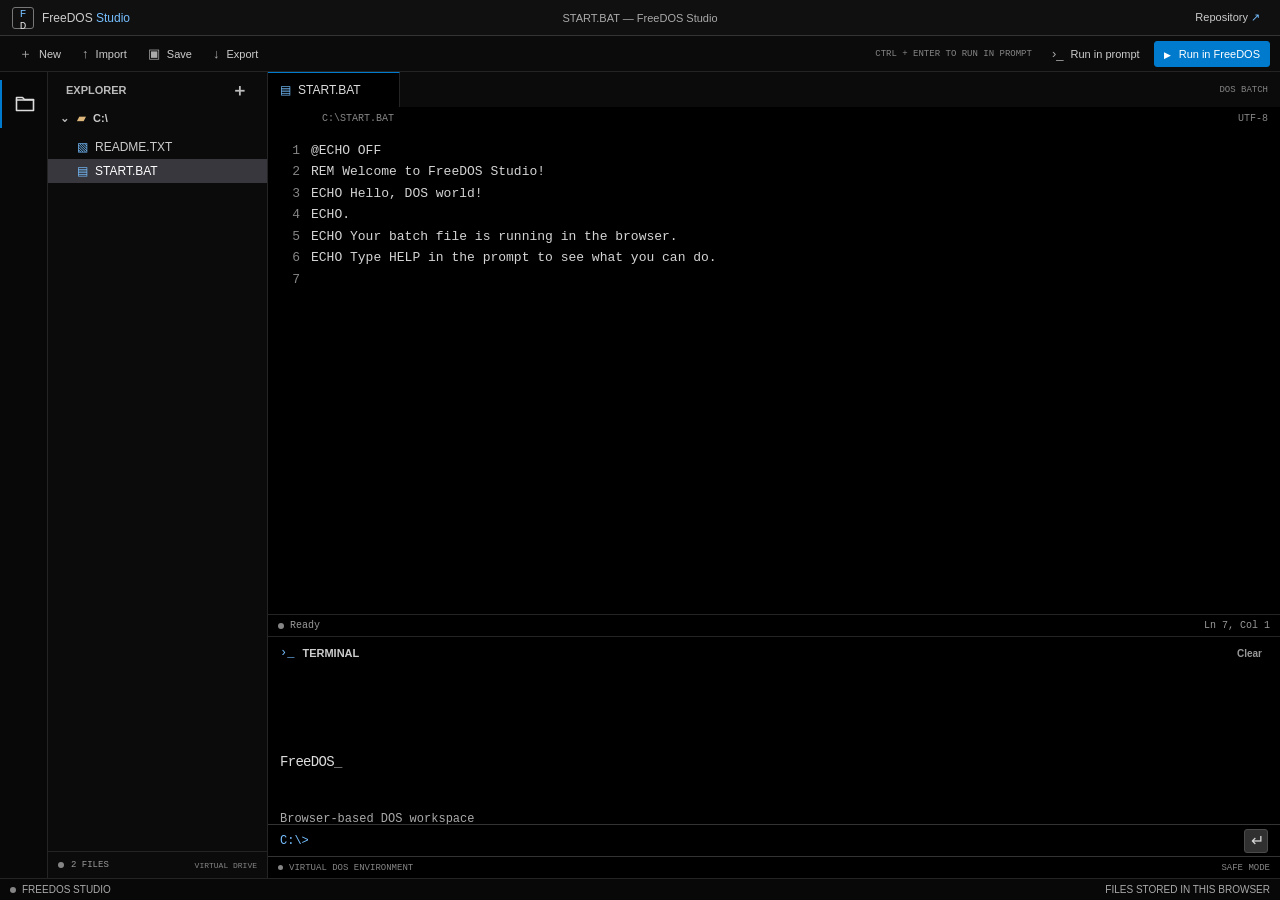
==== index.html @ 64446d76 "Add browser-based FreeDOS batch runner Co-authored-by: Copilot <223556219+Copilot@users.noreply.gith" ====
<!doctype html>
<html lang="en">
  <head>
    <meta charset="utf-8">
    <meta name="viewport" content="width=device-width, initial-scale=1">
    <meta name="theme-color" content="#1e1e1e">
    <meta name="description" content="A browser-based DOS batch file editor and virtual command prompt.">
    <title>FreeDOS Studio</title>
    <link rel="stylesheet" href="./styles.css">
    <script src="./assets/v86/build/libv86.js" defer></script>
    <script src="./freedos.js" defer></script>
    <script src="./app.js" defer></script>
  </head>
  <body>
    <header class="topbar">
      <div class="brand">
        <span class="brand-mark" aria-hidden="true">F<span>D</span></span>
        <span class="brand-name">FreeDOS <b>Studio</b></span>
      </div>
      <span class="window-title" id="window-title">START.BAT — FreeDOS Studio</span>
      <div class="topbar-right">
        <a class="github-link" href="https://github.com/yourneighborhoodyapper5-hash/Batch-file-runner-online-no-virus-peak-free-all-use-freedos" target="_blank" rel="noreferrer">Repository <span aria-hidden="true">↗</span></a>
      </div>
    </header>

    <main>
      <section class="workbench" aria-label="DOS batch file IDE">
        <div class="toolbar">
          <div class="toolbar-group">
            <button class="tool-button" id="new-file" type="button" title="Create a new file"><span class="tool-icon">＋</span> New</button>
            <button class="tool-button" id="import-file" type="button" title="Import a .BAT or .CMD file"><span class="tool-icon">↑</span> Import</button>
            <input id="import-file-input" type="file" accept=".bat,.cmd,text/plain" hidden>
            <button class="tool-button" id="save-file" type="button" title="Save current file"><span class="tool-icon">▣</span> Save</button>
            <button class="tool-button" id="download-file" type="button" title="Download current file"><span class="tool-icon">↓</span> Export</button>
          </div>
          <div class="toolbar-group toolbar-right">
            <span class="shortcut-hint">CTRL + ENTER TO RUN IN PROMPT</span>
            <button class="tool-button" id="run-file" type="button" title="Run in the lightweight browser interpreter"><span class="tool-icon">›_</span> Run in prompt</button>
            <button class="run-button" id="run-freedos" type="button" title="Run this batch file in FreeDOS"><span aria-hidden="true">▶</span> Run in FreeDOS</button>
          </div>
        </div>

        <div class="workspace">
          <aside class="activity-bar" aria-label="Activity bar">
            <button id="toggle-explorer" class="activity-button active" type="button" aria-label="Toggle Explorer" aria-pressed="true" title="Toggle Explorer">
              <svg aria-hidden="true" viewBox="0 0 24 24" fill="none" stroke="currentColor" stroke-width="1.6" stroke-linecap="round" stroke-linejoin="round">
                <path d="M3.5 5.5h6l2 2h9v11h-17z"></path>
                <path d="M3.5 8h17"></path>
              </svg>
            </button>
          </aside>
          <aside class="explorer" aria-label="Virtual drive files">
            <div class="panel-heading"><span>EXPLORER</span><button id="new-file-small" type="button" aria-label="Create a new file" title="New file">＋</button></div>
            <div class="folder-label"><span aria-hidden="true">⌄</span> <span class="folder-icon">▰</span> C:\</div>
            <div id="file-list" class="file-list"></div>
            <div class="explorer-footer"><span class="drive-indicator"></span><span id="file-count">0 FILES</span><span class="drive-size">VIRTUAL DRIVE</span></div>
          </aside>

          <section class="editor-panel" aria-label="Code editor">
            <div class="editor-tabs">
              <div class="active-tab"><span class="file-type-icon">▤</span><span id="tab-name">START.BAT</span><span class="tab-unsaved" id="unsaved-marker" hidden>●</span></div>
              <span class="tab-spacer"></span>
              <span class="editor-mode" id="editor-mode">DOS BATCH</span>
            </div>
            <div class="editor-meta"><span id="file-path">C:\START.BAT</span><span>UTF-8</span></div>
            <div class="editor-wrap">
              <pre class="line-numbers" id="line-numbers" aria-hidden="true">1</pre>
              <textarea id="editor" aria-label="Batch file editor" spellcheck="false" autocapitalize="off" autocomplete="off" autocorrect="off"></textarea>
            </div>
            <div class="editor-status"><span><i></i> Ready</span><span id="cursor-position">Ln 1, Col 1</span></div>
          </section>

          <section class="terminal-panel" aria-label="DOS terminal">
            <div class="terminal-heading"><div><span class="terminal-icon">›_</span><span>TERMINAL</span></div><button id="clear-terminal" type="button" title="Clear terminal">Clear</button></div>
            <div class="terminal-screen" id="terminal-output" role="log" aria-live="polite">
              <div class="terminal-welcome">
                <div class="ascii-logo">FreeDOS<span>_</span></div>
                <div>Browser-based DOS workspace</div>
                <div class="terminal-muted">Type <b>HELP</b> for available commands.</div>
                <br>
              </div>
            </div>
            <form class="terminal-input-row" id="command-form">
              <label for="command-input"><span id="prompt-path">C:\&gt;</span></label>
              <input id="command-input" type="text" aria-label="Enter a DOS command" autocomplete="off" autocapitalize="off" spellcheck="false">
              <button type="submit" aria-label="Run command">↵</button>
            </form>
            <div class="terminal-footer"><span><i></i> VIRTUAL DOS ENVIRONMENT</span><span>SAFE MODE</span></div>
          </section>
        </div>
        <div class="statusbar"><span><i></i> FREEDOS STUDIO</span><span>FILES STORED IN THIS BROWSER</span></div>
      </section>

    </main>
    <dialog id="dos-dialog" class="dos-dialog" aria-labelledby="dos-dialog-title">
      <div class="dos-dialog-content">
        <div class="dos-dialog-heading">
          <div><span class="terminal-icon">›_</span><strong id="dos-dialog-title">FREEDOS EMULATOR</strong></div>
          <button id="close-dos" type="button" aria-label="Close FreeDOS">CLOSE</button>
        </div>
        <div id="dos-screen" class="dos-screen" aria-label="FreeDOS screen">
          <div></div>
          <canvas hidden></canvas>
        </div>
        <p id="dos-status" class="dos-status" role="status" aria-live="polite">Ready.</p>
        <p class="dos-note">Your batch file runs in an isolated virtual machine. It cannot access your computer's files.</p>
      </div>
    </dialog>
  </body>
</html>
---- styles.css ----
:root {
  color-scheme: dark;
  --bg: #000;
  --surface: #0b0b0b;
  --surface-raised: #151515;
  --border: #242424;
  --muted: #858585;
  --text: #cccccc;
  --accent: #007acc;
  --mono: "SFMono-Regular", Consolas, "Liberation Mono", monospace;
  --sans: -apple-system, BlinkMacSystemFont, "Segoe UI", sans-serif;
}

* { box-sizing: border-box; }

body {
  width: 100%;
  height: 100dvh;
  min-width: 320px;
  margin: 0;
  overflow: hidden;
  background: var(--bg);
  color: var(--text);
  font-family: var(--sans);
}

button, input, textarea { font: inherit; }
button { color: inherit; }
button:focus-visible, a:focus-visible, [role="button"]:focus-visible, textarea:focus-visible, input:focus-visible {
  outline: 1px solid #007fd4;
  outline-offset: -1px;
}

.topbar {
  position: relative;
  height: 36px;
  display: flex;
  align-items: center;
  justify-content: space-between;
  padding: 0 12px;
  border-bottom: 1px solid #333;
  background: #101010;
  -webkit-app-region: drag;
}

.brand { display: flex; align-items: center; gap: 8px; color: inherit; text-decoration: none; }
.brand-mark {
  width: 22px;
  height: 22px;
  display: grid;
  place-items: center;
  border: 1px solid #777;
  border-radius: 3px;
  color: #75beff;
  font: 500 11px var(--mono);
  letter-spacing: -2px;
  padding-right: 2px;
}
.brand-mark span { color: #ddd; }
.brand-name { font-size: 12px; font-weight: 500; }
.brand-name b { color: #75beff; font-weight: 500; }
.window-title {
  position: absolute;
  left: 50%;
  max-width: 45vw;
  overflow: hidden;
  color: #aaa;
  text-overflow: ellipsis;
  white-space: nowrap;
  transform: translateX(-50%);
  font-size: 11px;
}
.topbar-right { display: flex; align-items: center; color: var(--muted); }
.github-link {
  padding: 5px 8px;
  border-radius: 3px;
  color: #ccc;
  text-decoration: none;
  font-size: 11px;
  -webkit-app-region: no-drag;
}
.github-link:hover { background: #454545; }
.github-link span { color: #75beff; }

main { width: 100%; height: calc(100dvh - 36px); }
.workbench {
  width: 100%;
  height: 100%;
  display: flex;
  flex-direction: column;
  overflow: hidden;
  background: var(--bg);
}

.toolbar {
  min-height: 36px;
  display: flex;
  align-items: center;
  justify-content: space-between;
  gap: 8px;
  padding: 0 10px;
  border-bottom: 1px solid var(--border);
  background: var(--surface);
}
.toolbar-group { display: flex; align-items: center; gap: 3px; }
.tool-button {
  min-height: 26px;
  padding: 4px 8px;
  border: 1px solid transparent;
  border-radius: 3px;
  background: transparent;
  color: #ccc;
  font-size: 11px;
  cursor: pointer;
}
.tool-button:hover { background: #37373d; color: #fff; }
.tool-icon { margin-right: 4px; color: #aaa; font-size: 13px; }
.shortcut-hint { margin-right: 6px; color: #858585; font: 9px var(--mono); }
.run-button {
  min-height: 26px;
  padding: 4px 9px;
  border: 1px solid #007acc;
  border-radius: 3px;
  background: #007acc;
  color: #fff;
  font-size: 11px;
  cursor: pointer;
}
.run-button:hover { background: #168ad2; border-color: #168ad2; }
.run-button span { margin-right: 5px; font-size: 9px; }
.toolbar-right { gap: 5px; }

.workspace {
  flex: 1;
  min-height: 0;
  display: grid;
  grid-template-columns: 48px 220px minmax(0, 1fr);
  grid-template-rows: minmax(0, 1fr) minmax(120px, 30%);
}
.workspace.explorer-collapsed { grid-template-columns: 48px 0 minmax(0, 1fr); }
.activity-bar {
  grid-column: 1;
  grid-row: 1 / 3;
  display: flex;
  flex-direction: column;
  align-items: center;
  gap: 8px;
  padding-top: 8px;
  border-right: 1px solid var(--border);
  background: #080808;
}
.activity-button {
  width: 48px;
  height: 48px;
  display: grid;
  place-items: center;
  border: 0;
  border-left: 2px solid transparent;
  background: transparent;
  color: #858585;
  cursor: pointer;
}
.activity-button:hover { color: #ddd; }
.activity-button.active { border-left-color: #007acc; color: #ddd; }
.activity-button svg { width: 24px; height: 24px; }
.explorer {
  grid-column: 2;
  grid-row: 1 / 3;
  display: flex;
  flex-direction: column;
  min-width: 0;
  border-right: 1px solid var(--border);
  background: var(--surface);
}
.explorer-collapsed .explorer { visibility: hidden; }
.panel-heading {
  height: 35px;
  flex: 0 0 35px;
  display: flex;
  align-items: center;
  justify-content: space-between;
  padding: 0 18px;
  color: #bbb;
  font-size: 11px;
  font-weight: 600;
}
.panel-heading button {
  width: 24px;
  height: 24px;
  border: 0;
  border-radius: 3px;
  background: transparent;
  color: #bbb;
  font-size: 17px;
  cursor: pointer;
}
.panel-heading button:hover { background: #37373d; color: #fff; }
.folder-label {
  min-height: 27px;
  padding: 5px 12px;
  color: #ccc;
  font-size: 11px;
  font-weight: 600;
}
.folder-label > span:first-child { margin-right: 5px; color: #bbb; }
.folder-icon { margin-right: 5px; color: #dcb67a; }
.file-list { min-height: 0; overflow: auto; padding: 1px 0; }
.file-row {
  width: 100%;
  min-height: 24px;
  display: flex;
  align-items: center;
  gap: 7px;
  padding: 3px 8px 3px 29px;
  border: 0;
  background: transparent;
  color: #ccc;
  text-align: left;
  font: 12px var(--sans);
  cursor: pointer;
}
.file-row:hover { background: #2a2d2e; }
.file-row.selected { background: #37373d; color: #fff; }
.file-row .row-file-icon { color: #75beff; font-size: 12px; }
.file-row .delete-file {
  margin-left: auto;
  padding: 1px 5px;
  border: 0;
  background: none;
  color: #ccc;
  opacity: 0;
  cursor: pointer;
}
.file-row:hover .delete-file, .delete-file:focus-visible { opacity: 1; }
.explorer-footer {
  min-height: 27px;
  display: flex;
  align-items: center;
  gap: 7px;
  margin-top: auto;
  padding: 0 10px;
  border-top: 1px solid var(--border);
  color: #999;
  font: 9px var(--mono);
}
.drive-indicator { width: 6px; height: 6px; display: inline-block; border-radius: 50%; background: #858585; }
.drive-size { margin-left: auto; color: #858585; font-size: 8px; }

.editor-panel {
  grid-column: 3;
  grid-row: 1;
  display: flex;
  flex-direction: column;
  min-width: 0;
  min-height: 0;
  background: var(--bg);
}
.editor-tabs {
  height: 35px;
  flex: 0 0 35px;
  display: flex;
  align-items: stretch;
  background: var(--surface);
}
.active-tab {
  display: flex;
  align-items: center;
  gap: 7px;
  min-width: 132px;
  max-width: 240px;
  padding: 0 12px;
  border-top: 1px solid var(--accent);
  border-right: 1px solid var(--border);
  background: var(--bg);
  color: #ddd;
  font-size: 12px;
}
.file-type-icon { color: #75beff; }
.tab-unsaved { color: #e5ba68; font-size: 8px; }
.tab-spacer { flex: 1; }
.editor-mode { align-self: center; margin-right: 12px; color: #858585; font: 9px var(--mono); }
.editor-meta {
  min-height: 25px;
  display: flex;
  justify-content: space-between;
  padding: 6px 12px 0 54px;
  color: #858585;
  font: 10px var(--mono);
}
.editor-wrap { flex: 1; min-height: 0; display: flex; overflow: auto; padding-top: 8px; }
.line-numbers {
  min-width: 43px;
  margin: 0;
  padding: 0 11px 0 0;
  color: #858585;
  text-align: right;
  white-space: pre;
  font: 13px/1.65 var(--mono);
  user-select: none;
}
#editor {
  flex: 1;
  width: 100%;
  min-width: 0;
  min-height: 100%;
  resize: none;
  padding: 0 12px 12px 0;
  border: 0;
  outline: 0;
  background: transparent;
  color: #d4d4d4;
  tab-size: 4;
  white-space: pre;
  overflow-wrap: normal;
  overflow: auto;
  font: 13px/1.65 var(--mono);
}
.editor-status {
  min-height: 22px;
  display: flex;
  align-items: center;
  justify-content: space-between;
  padding: 0 10px;
  border-top: 1px solid var(--border);
  color: #999;
  font: 10px var(--mono);
}
.editor-status > span:first-child { display: flex; align-items: center; gap: 6px; }
.editor-status i { width: 6px; height: 6px; display: inline-block; border-radius: 50%; background: #858585; }

.terminal-panel {
  grid-column: 3;
  grid-row: 2;
  min-height: 0;
  display: flex;
  flex-direction: column;
  min-width: 0;
  border-top: 1px solid var(--border);
  background: var(--bg);
}
.terminal-heading {
  height: 32px;
  flex: 0 0 32px;
  display: flex;
  align-items: center;
  justify-content: space-between;
  padding: 0 12px;
  color: #ccc;
  font-size: 11px;
  font-weight: 600;
}
.terminal-heading > div { display: flex; align-items: center; gap: 8px; }
.terminal-icon { color: #75beff; font: 12px var(--mono); }
.terminal-heading button {
  padding: 4px 6px;
  border: 0;
  border-radius: 3px;
  background: transparent;
  color: #999;
  font-size: 10px;
  cursor: pointer;
}
.terminal-heading button:hover { background: #37373d; color: #ddd; }
.terminal-screen {
  flex: 1;
  min-height: 0;
  overflow: auto;
  padding: 8px 12px;
  color: #d4d4d4;
  font: 12px/1.55 var(--mono);
  white-space: pre-wrap;
  overflow-wrap: anywhere;
}
.ascii-logo { color: #ddd; font-size: 14px; font-weight: 500; letter-spacing: -.05em; }
.ascii-logo span { color: #999; }
.terminal-welcome { color: #aaa; }
.terminal-muted { color: #858585; }
.terminal-muted b { color: #bbb; font-weight: 400; }
.terminal-line { min-height: 18px; }
.terminal-line .line-prompt { color: #75beff; }
.terminal-line.error { color: #f48771; }
.terminal-line.success { color: #d4d4d4; }
.terminal-input-row {
  min-height: 32px;
  display: flex;
  align-items: center;
  gap: 8px;
  padding: 0 12px;
  border-top: 1px solid #333;
}
.terminal-input-row label { color: #75beff; white-space: nowrap; font: 12px var(--mono); }
.terminal-input-row input { flex: 1; min-width: 0; border: 0; outline: 0; background: transparent; color: #d4d4d4; font: 12px var(--mono); }
.terminal-input-row button {
  width: 24px;
  height: 24px;
  border: 1px solid #4a4a4a;
  border-radius: 3px;
  background: #303030;
  color: #d4d4d4;
  cursor: pointer;
}
.terminal-input-row button:hover { background: #414141; }
.terminal-footer {
  min-height: 22px;
  display: flex;
  align-items: center;
  justify-content: space-between;
  padding: 0 10px;
  border-top: 1px solid #333;
  color: #858585;
  font: 9px var(--mono);
}
.terminal-footer > span:first-child { display: flex; align-items: center; gap: 6px; }
.terminal-footer i { width: 5px; height: 5px; display: inline-block; border-radius: 50%; background: #858585; }

.statusbar {
  min-height: 22px;
  display: flex;
  align-items: center;
  justify-content: space-between;
  padding: 0 10px;
  background: #080808;
  color: #aaa;
  border-top: 1px solid var(--border);
  font: 10px var(--sans);
}
.statusbar > span:first-child { display: flex; align-items: center; gap: 6px; }
.statusbar i { width: 6px; height: 6px; display: inline-block; border-radius: 50%; background: #858585; }
.statusbar b { padding: 0 4px; color: #858585; }

.dos-dialog {
  width: min(1000px, calc(100% - 28px));
  max-width: none;
  max-height: calc(100dvh - 24px);
  overflow: auto;
  padding: 0;
  border: 1px solid #484848;
  border-radius: 4px;
  background: var(--bg);
  color: var(--text);
  box-shadow: 0 24px 80px rgba(0,0,0,.65);
}
.dos-dialog::backdrop { background: rgba(0,0,0,.76); backdrop-filter: blur(3px); }
.dos-dialog-content { padding: 12px; }
.dos-dialog-heading { height: 34px; display: flex; align-items: center; justify-content: space-between; color: #bdbdbd; font: 10px var(--mono); }
.dos-dialog-heading > div { display: flex; align-items: center; gap: 8px; }
.dos-dialog-heading strong { font-weight: 400; }
.dos-dialog-heading button { padding: 5px 8px; border: 1px solid #484848; border-radius: 3px; background: #303030; color: #c5c5c5; font: 9px var(--mono); cursor: pointer; }
.dos-screen { min-height: min(360px, 55dvh); max-height: 60dvh; display: grid; place-items: start center; overflow: auto; padding: 12px; background: #000; color: #d4d4d4; }
.dos-screen > div { min-width: 100%; white-space: pre; font: 14px/14px var(--mono); }
.dos-screen canvas { max-width: 100%; height: auto; image-rendering: pixelated; }
.dos-status { margin: 10px 0 4px; color: #75beff; font: 10px var(--mono); }
.dos-note { margin: 0; color: #999; font-size: 10px; }

@media (max-width: 760px) {
  .workspace { grid-template-columns: 44px 165px minmax(0, 1fr); }
  .workspace.explorer-collapsed { grid-template-columns: 44px 0 minmax(0, 1fr); }
  .activity-button { width: 44px; }
  .toolbar { padding: 0 5px; }
  .tool-button { padding: 4px 6px; font-size: 10px; }
  .toolbar-group { gap: 0; }
  .shortcut-hint { display: none; }
}
@media (max-width: 540px) {
  .topbar { padding: 0 8px; }
  .window-title { display: none; }
  .github-link { font-size: 10px; }
  .toolbar { min-height: 64px; flex-wrap: wrap; justify-content: center; gap: 0; padding: 3px; }
  .toolbar-group { flex-wrap: wrap; justify-content: center; }
  .workspace { grid-template-columns: 40px 115px minmax(0, 1fr); grid-template-rows: minmax(0, 1fr) minmax(110px, 34%); }
  .workspace.explorer-collapsed { grid-template-columns: 40px 0 minmax(0, 1fr); }
  .activity-button { width: 40px; }
  .panel-heading { padding: 0 8px; }
  .file-row { padding-left: 8px; font-size: 10px; }
  .drive-size { display: none; }
  .editor-meta { padding-left: 46px; font-size: 9px; }
  .editor-mode { display: none; }
  .active-tab { min-width: 0; flex: 1; }
  .dos-screen { min-height: 280px; padding: 8px; }
}
@media (hover: none) {
  .file-row .delete-file { opacity: 1; }
}
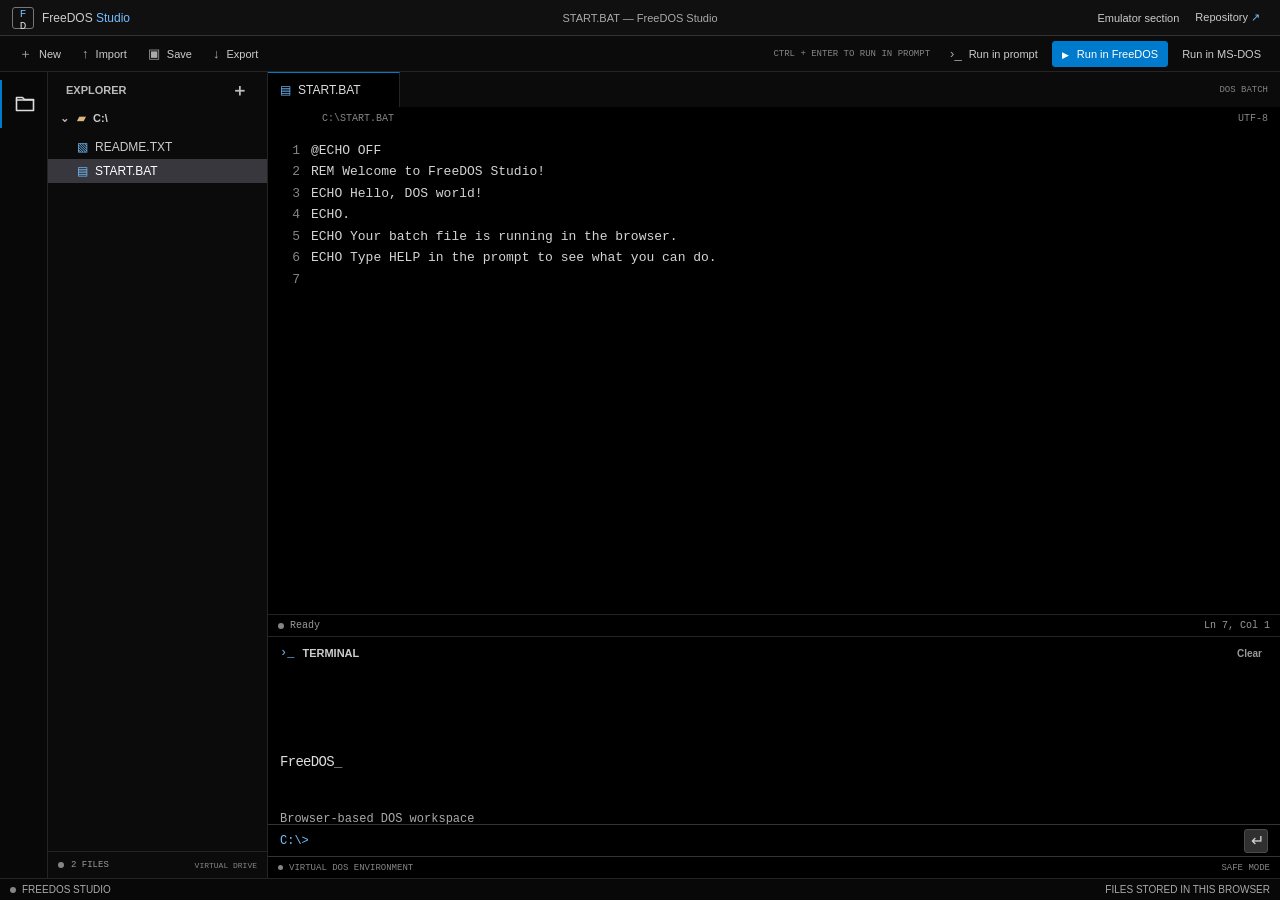
==== commit d881b472: "Add emulator images and fullscreen support Co-authored-by: Copilot <223556219+Copilot@users.noreply." ====
--- a/index.html
+++ b/index.html
@@ -19,6 +19,7 @@
       </div>
       <span class="window-title" id="window-title">START.BAT — FreeDOS Studio</span>
       <div class="topbar-right">
+        <button class="github-link emulator-section-button" id="open-emulators" type="button">Emulator section</button>
         <a class="github-link" href="https://github.com/yourneighborhoodyapper5-hash/Batch-file-runner-online-no-virus-peak-free-all-use-freedos" target="_blank" rel="noreferrer">Repository <span aria-hidden="true">↗</span></a>
       </div>
     </header>
@@ -37,6 +38,7 @@
             <span class="shortcut-hint">CTRL + ENTER TO RUN IN PROMPT</span>
             <button class="tool-button" id="run-file" type="button" title="Run in the lightweight browser interpreter"><span class="tool-icon">›_</span> Run in prompt</button>
             <button class="run-button" id="run-freedos" type="button" title="Run this batch file in FreeDOS"><span aria-hidden="true">▶</span> Run in FreeDOS</button>
+            <button class="tool-button" id="run-msdos" type="button" title="Run this batch file using assets/MS-DOS.img">Run in MS-DOS</button>
           </div>
         </div>
 
@@ -96,14 +98,30 @@
       <div class="dos-dialog-content">
         <div class="dos-dialog-heading">
           <div><span class="terminal-icon">›_</span><strong id="dos-dialog-title">FREEDOS EMULATOR</strong></div>
-          <button id="close-dos" type="button" aria-label="Close FreeDOS">CLOSE</button>
+          <button id="close-dos" type="button" aria-label="Close emulator">CLOSE</button>
         </div>
-        <div id="dos-screen" class="dos-screen" aria-label="FreeDOS screen">
+        <section id="emulator-options" class="emulator-options" hidden aria-label="Emulator section">
+          <h1>Emulator section</h1>
+          <p>Choose an operating system to boot its matching image from the assets folder.</p>
+          <div class="emulator-controls">
+            <label for="emulator-os">Operating system</label>
+            <select id="emulator-os">
+              <option value="msdos">MS-DOS</option>
+              <option value="kolibri">KolibriOS</option>
+              <option value="windows95">Windows 95</option>
+            </select>
+            <label for="emulator-image-name">Boot image</label>
+            <output id="emulator-image-name">assets/MS-DOS.img</output>
+            <button class="run-button" id="start-emulator" type="button">Start fullscreen emulator</button>
+          </div>
+          <p class="emulator-image-note">Windows 95 requires your own licensed, pre-installed hard-disk image. This emulator does not install Windows from setup media.</p>
+        </section>
+        <div id="dos-screen" class="dos-screen" aria-label="Emulator screen" hidden>
           <div></div>
           <canvas hidden></canvas>
         </div>
         <p id="dos-status" class="dos-status" role="status" aria-live="polite">Ready.</p>
-        <p class="dos-note">Your batch file runs in an isolated virtual machine. It cannot access your computer's files.</p>
+        <p class="dos-note">Only the selected disk image is mounted; the emulator cannot access your other local files.</p>
       </div>
     </dialog>
   </body>
--- a/styles.css
+++ b/styles.css
@@ -79,6 +79,7 @@
   font-size: 11px;
   -webkit-app-region: no-drag;
 }
+.emulator-section-button { border: 0; background: transparent; cursor: pointer; }
 .github-link:hover { background: #454545; }
 .github-link span { color: #75beff; }
 
@@ -446,11 +447,46 @@
 .dos-dialog-heading > div { display: flex; align-items: center; gap: 8px; }
 .dos-dialog-heading strong { font-weight: 400; }
 .dos-dialog-heading button { padding: 5px 8px; border: 1px solid #484848; border-radius: 3px; background: #303030; color: #c5c5c5; font: 9px var(--mono); cursor: pointer; }
-.dos-screen { min-height: min(360px, 55dvh); max-height: 60dvh; display: grid; place-items: start center; overflow: auto; padding: 12px; background: #000; color: #d4d4d4; }
+.dos-screen { min-height: min(360px, 55dvh); max-height: 60dvh; display: grid; place-items: center; overflow: auto; padding: 12px; background: #000; color: #d4d4d4; }
 .dos-screen > div { min-width: 100%; white-space: pre; font: 14px/14px var(--mono); }
-.dos-screen canvas { max-width: 100%; height: auto; image-rendering: pixelated; }
+.dos-screen canvas { max-width: 100%; max-height: 100%; height: auto; image-rendering: pixelated; }
 .dos-status { margin: 10px 0 4px; color: #75beff; font: 10px var(--mono); }
 .dos-note { margin: 0; color: #999; font-size: 10px; }
+.dos-screen[hidden], .emulator-options[hidden] { display: none; }
+.emulator-options { padding: 18px 12px; }
+.emulator-options h1 { margin: 0 0 8px; color: #ddd; font-size: 18px; font-weight: 500; }
+.emulator-options p { max-width: 680px; color: #aaa; font-size: 12px; line-height: 1.5; }
+.emulator-controls { max-width: 480px; display: grid; grid-template-columns: 1fr; gap: 8px; margin-top: 20px; }
+.emulator-controls label { color: #bdbdbd; font: 10px var(--mono); }
+.emulator-controls select, .emulator-controls output {
+  width: 100%;
+  min-height: 34px;
+  padding: 6px 8px;
+  border: 1px solid #484848;
+  border-radius: 3px;
+  background: #151515;
+  color: #ddd;
+  font-size: 12px;
+}
+.emulator-controls output { overflow-wrap: anywhere; }
+.emulator-controls .run-button { justify-self: start; margin-top: 8px; }
+.run-button:disabled { border-color: #444; background: #333; color: #858585; cursor: not-allowed; }
+.emulator-options .emulator-image-note { margin-top: 22px; color: #858585; font-size: 11px; }
+.dos-screen:fullscreen {
+  position: fixed;
+  inset: 0;
+  width: 100vw;
+  height: 100dvh;
+  min-height: 0;
+  max-width: none;
+  max-height: none;
+  margin: 0;
+  padding: 0;
+  border: 0;
+  border-radius: 0;
+  overflow: hidden;
+}
+.dos-screen:fullscreen canvas { width: 100%; height: 100%; max-width: none; max-height: none; object-fit: fill; }
 
 @media (max-width: 760px) {
   .workspace { grid-template-columns: 44px 165px minmax(0, 1fr); }
